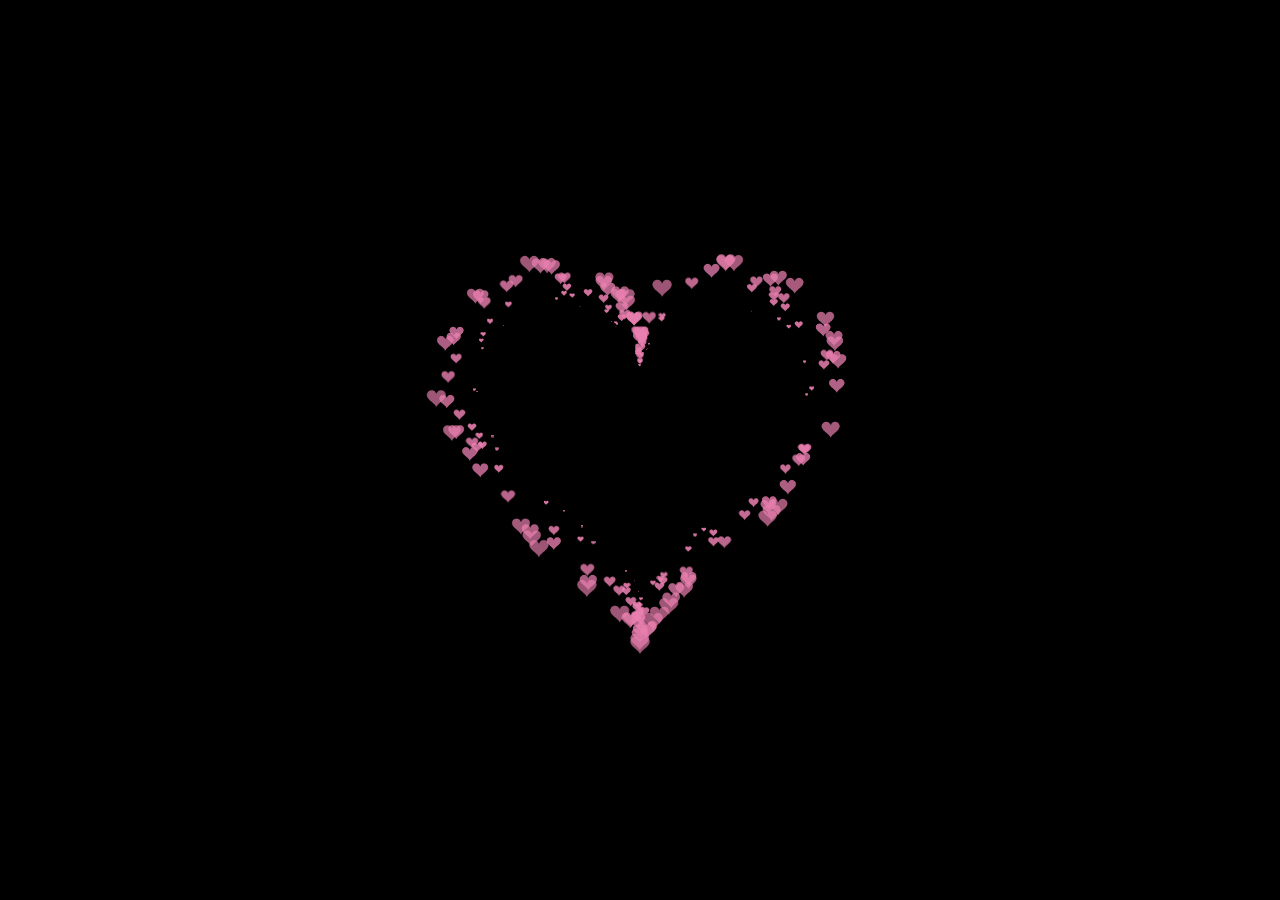
==== test.html @ ff58c864 "upload source code" ====
<!DOCTYPE HTML PUBLIC "-//W3C//DTD HTML 4.0 Transitional//EN">

<HTML>

 <HEAD>

  <TITLE> New Document </TITLE>

  <META NAME="Generator" CONTENT="EditPlus">

  <META NAME="Author" CONTENT="">

  <META NAME="Keywords" CONTENT="">

  <META NAME="Description" CONTENT="">

  <style>

  html, body {

  height: 100%;

  padding: 0;

  margin: 0;

  background: #000;

}

canvas {

  position: absolute;

  width: 100%;

  height: 100%;

}

  </style>

 </HEAD>


 <BODY>

  <canvas id="pinkboard"></canvas>

  <script>

  /*

 * Settings

 */

var settings = {

  particles: {

    length:   500, // maximum amount of particles

    duration:   2, // particle duration in sec

    velocity: 100, // particle velocity in pixels/sec

    effect: -0.75, // play with this for a nice effect

    size:      30, // particle size in pixels

  },

};


/*

 * RequestAnimationFrame polyfill by Erik Möller

 */

(function(){var b=0;var c=["ms","moz","webkit","o"];for(var a=0;a<c.length&&!window.requestAnimationFrame;++a){window.requestAnimationFrame=window[c[a]+"RequestAnimationFrame"];window.cancelAnimationFrame=window[c[a]+"CancelAnimationFrame"]||window[c[a]+"CancelRequestAnimationFrame"]}if(!window.requestAnimationFrame){window.requestAnimationFrame=function(h,e){var d=new Date().getTime();var f=Math.max(0,16-(d-b));var g=window.setTimeout(function(){h(d+f)},f);b=d+f;return g}}if(!window.cancelAnimationFrame){window.cancelAnimationFrame=function(d){clearTimeout(d)}}}());


/*

 * Point class

 */

var Point = (function() {

  function Point(x, y) {

    this.x = (typeof x !== 'undefined') ? x : 0;

    this.y = (typeof y !== 'undefined') ? y : 0;

  }

  Point.prototype.clone = function() {

    return new Point(this.x, this.y);

  };

  Point.prototype.length = function(length) {

    if (typeof length == 'undefined')

      return Math.sqrt(this.x * this.x + this.y * this.y);

    this.normalize();

    this.x *= length;

    this.y *= length;

    return this;

  };

  Point.prototype.normalize = function() {

    var length = this.length();

    this.x /= length;

    this.y /= length;

    return this;

  };

  return Point;

})();


/*

 * Particle class

 */

var Particle = (function() {

  function Particle() {

    this.position = new Point();

    this.velocity = new Point();

    this.acceleration = new Point();

    this.age = 0;

  }

  Particle.prototype.initialize = function(x, y, dx, dy) {

    this.position.x = x;

    this.position.y = y;

    this.velocity.x = dx;

    this.velocity.y = dy;

    this.acceleration.x = dx * settings.particles.effect;

    this.acceleration.y = dy * settings.particles.effect;

    this.age = 0;

  };

  Particle.prototype.update = function(deltaTime) {

    this.position.x += this.velocity.x * deltaTime;

    this.position.y += this.velocity.y * deltaTime;

    this.velocity.x += this.acceleration.x * deltaTime;

    this.velocity.y += this.acceleration.y * deltaTime;

    this.age += deltaTime;

  };

  Particle.prototype.draw = function(context, image) {

    function ease(t) {

      return (--t) * t * t + 1;

    }

    var size = image.width * ease(this.age / settings.particles.duration);

    context.globalAlpha = 1 - this.age / settings.particles.duration;

    context.drawImage(image, this.position.x - size / 2, this.position.y - size / 2, size, size);

  };

  return Particle;

})();


/*

 * ParticlePool class

 */

var ParticlePool = (function() {

  var particles,

      firstActive = 0,

      firstFree   = 0,

      duration    = settings.particles.duration;

 

  function ParticlePool(length) {

    // create and populate particle pool

    particles = new Array(length);

    for (var i = 0; i < particles.length; i++)

      particles[i] = new Particle();

  }

  ParticlePool.prototype.add = function(x, y, dx, dy) {

    particles[firstFree].initialize(x, y, dx, dy);

   

    // handle circular queue

    firstFree++;

    if (firstFree   == particles.length) firstFree   = 0;

    if (firstActive == firstFree       ) firstActive++;

    if (firstActive == particles.length) firstActive = 0;

  };

  ParticlePool.prototype.update = function(deltaTime) {

    var i;

   

    // update active particles

    if (firstActive < firstFree) {

      for (i = firstActive; i < firstFree; i++)

        particles[i].update(deltaTime);

    }

    if (firstFree < firstActive) {

      for (i = firstActive; i < particles.length; i++)

        particles[i].update(deltaTime);

      for (i = 0; i < firstFree; i++)

        particles[i].update(deltaTime);

    }

   

    // remove inactive particles

    while (particles[firstActive].age >= duration && firstActive != firstFree) {

      firstActive++;

      if (firstActive == particles.length) firstActive = 0;

    }

   

   

  };

  ParticlePool.prototype.draw = function(context, image) {

    // draw active particles

    if (firstActive < firstFree) {

      for (i = firstActive; i < firstFree; i++)

        particles[i].draw(context, image);

    }

    if (firstFree < firstActive) {

      for (i = firstActive; i < particles.length; i++)

        particles[i].draw(context, image);

      for (i = 0; i < firstFree; i++)

        particles[i].draw(context, image);

    }

  };

  return ParticlePool;

})();


/*

 * Putting it all together

 */

(function(canvas) {

  var context = canvas.getContext('2d'),

      particles = new ParticlePool(settings.particles.length),

      particleRate = settings.particles.length / settings.particles.duration, // particles/sec

      time;

 

  // get point on heart with -PI <= t <= PI

  function pointOnHeart(t) {

    return new Point(

      160 * Math.pow(Math.sin(t), 3),

      130 * Math.cos(t) - 50 * Math.cos(2 * t) - 20 * Math.cos(3 * t) - 10 * Math.cos(4 * t) + 25

    );

  }

 

  // creating the particle image using a dummy canvas

  var image = (function() {

    var canvas  = document.createElement('canvas'),

        context = canvas.getContext('2d');

    canvas.width  = settings.particles.size;

    canvas.height = settings.particles.size;

    // helper function to create the path

    function to(t) {

      var point = pointOnHeart(t);

      point.x = settings.particles.size / 2 + point.x * settings.particles.size / 350;

      point.y = settings.particles.size / 2 - point.y * settings.particles.size / 350;

      return point;

    }

    // create the path

    context.beginPath();

    var t = -Math.PI;

    var point = to(t);

    context.moveTo(point.x, point.y);

    while (t < Math.PI) {

      t += 0.01; // baby steps!

      point = to(t);

      context.lineTo(point.x, point.y);

    }

    context.closePath();

    // create the fill

    context.fillStyle = '#ea80b0';

    context.fill();

    // create the image

    var image = new Image();

    image.src = canvas.toDataURL();

    return image;

  })();

 

  // render that thing!

  function render() {

    // next animation frame

    requestAnimationFrame(render);

   

    // update time

    var newTime   = new Date().getTime() / 1000,

        deltaTime = newTime - (time || newTime);

    time = newTime;

   

    // clear canvas

    context.clearRect(0, 0, canvas.width, canvas.height);

   

    // create new particles

    var amount = particleRate * deltaTime;

    for (var i = 0; i < amount; i++) {

      var pos = pointOnHeart(Math.PI - 2 * Math.PI * Math.random());

      var dir = pos.clone().length(settings.particles.velocity);

      particles.add(canvas.width / 2 + pos.x, canvas.height / 2 - pos.y, dir.x, -dir.y);

    }

   

    // update and draw particles

    particles.update(deltaTime);

    particles.draw(context, image);

  }

 

  // handle (re-)sizing of the canvas

  function onResize() {

    canvas.width  = canvas.clientWidth;

    canvas.height = canvas.clientHeight;

  }

  window.onresize = onResize;

 

  // delay rendering bootstrap

  setTimeout(function() {

    onResize();

    render();

  }, 10);

})(document.getElementById('pinkboard'));

  </script>

 </BODY>

</HTML>
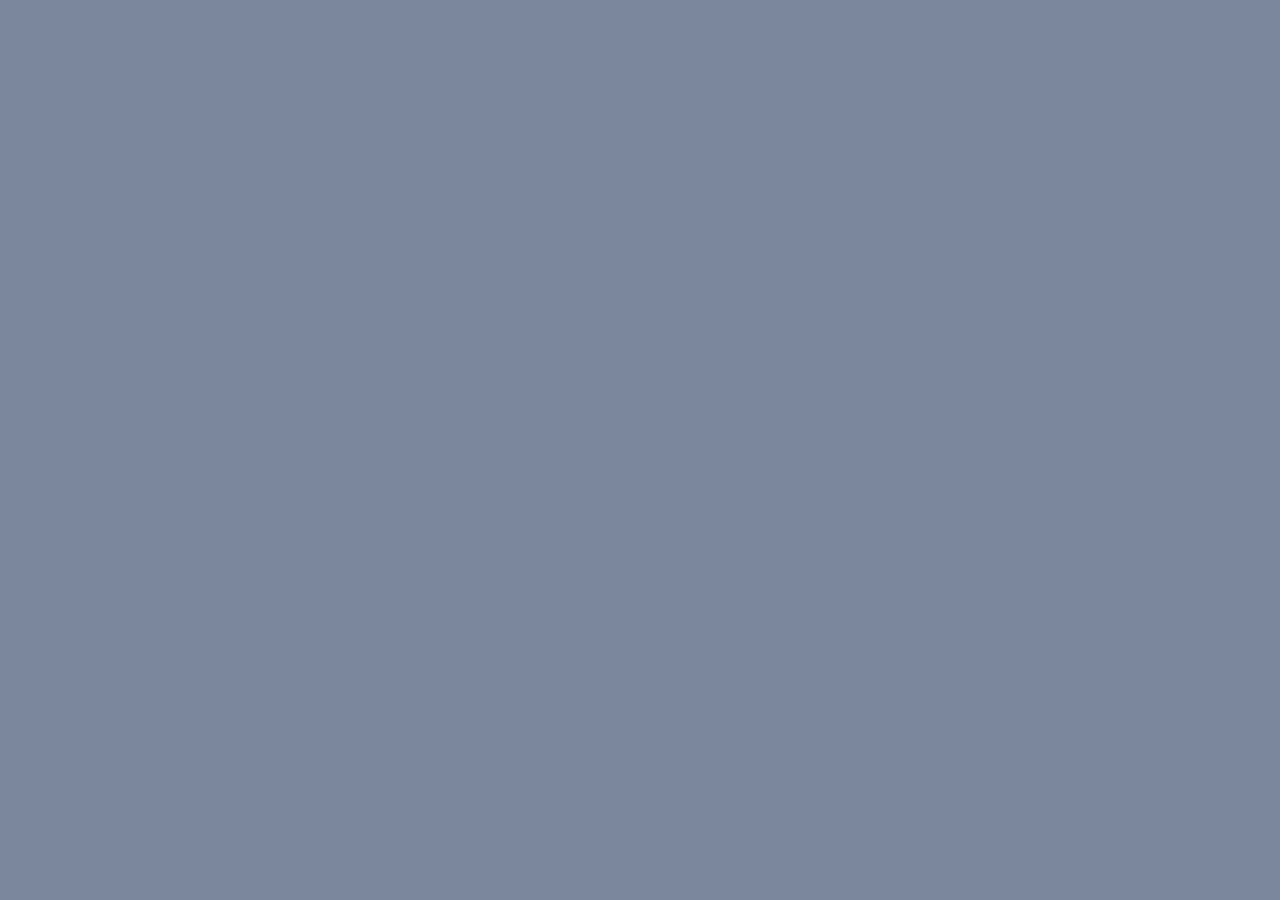
==== commit f5d145a3: "upload source code" ====
--- a/test.html
+++ b/test.html
@@ -1,524 +1,18 @@
-<!DOCTYPE HTML PUBLIC "-//W3C//DTD HTML 4.0 Transitional//EN">
-
-<HTML>
-
- <HEAD>
-
-  <TITLE> New Document </TITLE>
-
-  <META NAME="Generator" CONTENT="EditPlus">
-
-  <META NAME="Author" CONTENT="">
-
-  <META NAME="Keywords" CONTENT="">
-
-  <META NAME="Description" CONTENT="">
-
-  <style>
-
-  html, body {
-
-  height: 100%;
-
-  padding: 0;
-
-  margin: 0;
-
-  background: #000;
-
-}
-
-canvas {
-
-  position: absolute;
-
-  width: 100%;
-
-  height: 100%;
-
-}
-
-  </style>
-
- </HEAD>
-
-
- <BODY>
-
-  <canvas id="pinkboard"></canvas>
-
-  <script>
-
-  /*
-
- * Settings
-
- */
-
-var settings = {
-
-  particles: {
-
-    length:   500, // maximum amount of particles
-
-    duration:   2, // particle duration in sec
-
-    velocity: 100, // particle velocity in pixels/sec
-
-    effect: -0.75, // play with this for a nice effect
-
-    size:      30, // particle size in pixels
-
-  },
-
-};
-
-
-/*
-
- * RequestAnimationFrame polyfill by Erik Möller
-
- */
-
-(function(){var b=0;var c=["ms","moz","webkit","o"];for(var a=0;a<c.length&&!window.requestAnimationFrame;++a){window.requestAnimationFrame=window[c[a]+"RequestAnimationFrame"];window.cancelAnimationFrame=window[c[a]+"CancelAnimationFrame"]||window[c[a]+"CancelRequestAnimationFrame"]}if(!window.requestAnimationFrame){window.requestAnimationFrame=function(h,e){var d=new Date().getTime();var f=Math.max(0,16-(d-b));var g=window.setTimeout(function(){h(d+f)},f);b=d+f;return g}}if(!window.cancelAnimationFrame){window.cancelAnimationFrame=function(d){clearTimeout(d)}}}());
-
-
-/*
-
- * Point class
-
- */
-
-var Point = (function() {
-
-  function Point(x, y) {
-
-    this.x = (typeof x !== 'undefined') ? x : 0;
-
-    this.y = (typeof y !== 'undefined') ? y : 0;
-
-  }
-
-  Point.prototype.clone = function() {
-
-    return new Point(this.x, this.y);
-
-  };
-
-  Point.prototype.length = function(length) {
-
-    if (typeof length == 'undefined')
-
-      return Math.sqrt(this.x * this.x + this.y * this.y);
-
-    this.normalize();
-
-    this.x *= length;
-
-    this.y *= length;
-
-    return this;
-
-  };
-
-  Point.prototype.normalize = function() {
-
-    var length = this.length();
-
-    this.x /= length;
-
-    this.y /= length;
-
-    return this;
-
-  };
-
-  return Point;
-
-})();
-
-
-/*
-
- * Particle class
-
- */
-
-var Particle = (function() {
-
-  function Particle() {
-
-    this.position = new Point();
-
-    this.velocity = new Point();
-
-    this.acceleration = new Point();
-
-    this.age = 0;
-
-  }
-
-  Particle.prototype.initialize = function(x, y, dx, dy) {
-
-    this.position.x = x;
-
-    this.position.y = y;
-
-    this.velocity.x = dx;
-
-    this.velocity.y = dy;
-
-    this.acceleration.x = dx * settings.particles.effect;
-
-    this.acceleration.y = dy * settings.particles.effect;
-
-    this.age = 0;
-
-  };
-
-  Particle.prototype.update = function(deltaTime) {
-
-    this.position.x += this.velocity.x * deltaTime;
-
-    this.position.y += this.velocity.y * deltaTime;
-
-    this.velocity.x += this.acceleration.x * deltaTime;
-
-    this.velocity.y += this.acceleration.y * deltaTime;
-
-    this.age += deltaTime;
-
-  };
-
-  Particle.prototype.draw = function(context, image) {
-
-    function ease(t) {
-
-      return (--t) * t * t + 1;
-
-    }
-
-    var size = image.width * ease(this.age / settings.particles.duration);
-
-    context.globalAlpha = 1 - this.age / settings.particles.duration;
-
-    context.drawImage(image, this.position.x - size / 2, this.position.y - size / 2, size, size);
-
-  };
-
-  return Particle;
-
-})();
-
-
-/*
-
- * ParticlePool class
-
- */
-
-var ParticlePool = (function() {
-
-  var particles,
-
-      firstActive = 0,
-
-      firstFree   = 0,
-
-      duration    = settings.particles.duration;
-
- 
-
-  function ParticlePool(length) {
-
-    // create and populate particle pool
-
-    particles = new Array(length);
-
-    for (var i = 0; i < particles.length; i++)
-
-      particles[i] = new Particle();
-
-  }
-
-  ParticlePool.prototype.add = function(x, y, dx, dy) {
-
-    particles[firstFree].initialize(x, y, dx, dy);
-
-   
-
-    // handle circular queue
-
-    firstFree++;
-
-    if (firstFree   == particles.length) firstFree   = 0;
-
-    if (firstActive == firstFree       ) firstActive++;
-
-    if (firstActive == particles.length) firstActive = 0;
-
-  };
-
-  ParticlePool.prototype.update = function(deltaTime) {
-
-    var i;
-
-   
-
-    // update active particles
-
-    if (firstActive < firstFree) {
-
-      for (i = firstActive; i < firstFree; i++)
-
-        particles[i].update(deltaTime);
-
-    }
-
-    if (firstFree < firstActive) {
-
-      for (i = firstActive; i < particles.length; i++)
-
-        particles[i].update(deltaTime);
-
-      for (i = 0; i < firstFree; i++)
-
-        particles[i].update(deltaTime);
-
-    }
-
-   
-
-    // remove inactive particles
-
-    while (particles[firstActive].age >= duration && firstActive != firstFree) {
-
-      firstActive++;
-
-      if (firstActive == particles.length) firstActive = 0;
-
-    }
-
-   
-
-   
-
-  };
-
-  ParticlePool.prototype.draw = function(context, image) {
-
-    // draw active particles
-
-    if (firstActive < firstFree) {
-
-      for (i = firstActive; i < firstFree; i++)
-
-        particles[i].draw(context, image);
-
-    }
-
-    if (firstFree < firstActive) {
-
-      for (i = firstActive; i < particles.length; i++)
-
-        particles[i].draw(context, image);
-
-      for (i = 0; i < firstFree; i++)
-
-        particles[i].draw(context, image);
-
-    }
-
-  };
-
-  return ParticlePool;
-
-})();
-
-
-/*
-
- * Putting it all together
-
- */
-
-(function(canvas) {
-
-  var context = canvas.getContext('2d'),
-
-      particles = new ParticlePool(settings.particles.length),
-
-      particleRate = settings.particles.length / settings.particles.duration, // particles/sec
-
-      time;
-
- 
-
-  // get point on heart with -PI <= t <= PI
-
-  function pointOnHeart(t) {
-
-    return new Point(
-
-      160 * Math.pow(Math.sin(t), 3),
-
-      130 * Math.cos(t) - 50 * Math.cos(2 * t) - 20 * Math.cos(3 * t) - 10 * Math.cos(4 * t) + 25
-
-    );
-
-  }
-
- 
-
-  // creating the particle image using a dummy canvas
-
-  var image = (function() {
-
-    var canvas  = document.createElement('canvas'),
-
-        context = canvas.getContext('2d');
-
-    canvas.width  = settings.particles.size;
-
-    canvas.height = settings.particles.size;
-
-    // helper function to create the path
-
-    function to(t) {
-
-      var point = pointOnHeart(t);
-
-      point.x = settings.particles.size / 2 + point.x * settings.particles.size / 350;
-
-      point.y = settings.particles.size / 2 - point.y * settings.particles.size / 350;
-
-      return point;
-
-    }
-
-    // create the path
-
-    context.beginPath();
-
-    var t = -Math.PI;
-
-    var point = to(t);
-
-    context.moveTo(point.x, point.y);
-
-    while (t < Math.PI) {
-
-      t += 0.01; // baby steps!
-
-      point = to(t);
-
-      context.lineTo(point.x, point.y);
-
-    }
-
-    context.closePath();
-
-    // create the fill
-
-    context.fillStyle = '#ea80b0';
-
-    context.fill();
-
-    // create the image
-
-    var image = new Image();
-
-    image.src = canvas.toDataURL();
-
-    return image;
-
-  })();
-
- 
-
-  // render that thing!
-
-  function render() {
-
-    // next animation frame
-
-    requestAnimationFrame(render);
-
-   
-
-    // update time
-
-    var newTime   = new Date().getTime() / 1000,
-
-        deltaTime = newTime - (time || newTime);
-
-    time = newTime;
-
-   
-
-    // clear canvas
-
-    context.clearRect(0, 0, canvas.width, canvas.height);
-
-   
-
-    // create new particles
-
-    var amount = particleRate * deltaTime;
-
-    for (var i = 0; i < amount; i++) {
-
-      var pos = pointOnHeart(Math.PI - 2 * Math.PI * Math.random());
-
-      var dir = pos.clone().length(settings.particles.velocity);
-
-      particles.add(canvas.width / 2 + pos.x, canvas.height / 2 - pos.y, dir.x, -dir.y);
-
-    }
-
-   
-
-    // update and draw particles
-
-    particles.update(deltaTime);
-
-    particles.draw(context, image);
-
-  }
-
- 
-
-  // handle (re-)sizing of the canvas
-
-  function onResize() {
-
-    canvas.width  = canvas.clientWidth;
-
-    canvas.height = canvas.clientHeight;
-
-  }
-
-  window.onresize = onResize;
-
- 
-
-  // delay rendering bootstrap
-
-  setTimeout(function() {
-
-    onResize();
-
-    render();
-
-  }, 10);
-
-})(document.getElementById('pinkboard'));
-
-  </script>
-
- </BODY>
-
-</HTML>
-
-
-
+<!DOCTYPE html>
+<html lang="en">
+    <head>
+        <title></title>
+        <meta charset="UTF-8">
+        <meta name="viewport" content="width=device-width, initial-scale=1">
+        <link href="css/style.css" rel="stylesheet">
+        <link rel="stylesheet" href="test.css">
+        <link rel="preconnect" href="https://fonts.googleapis.com">
+        <link rel="preconnect" href="https://fonts.gstatic.com" crossorigin>
+        <link href="https://fonts.googleapis.com/css2?family=Anton&family=Fasthand&family=Kanit:wght@500&family=Pacifico&family=Poppins&family=Trispace&display=swap" rel="stylesheet">
+    </head>
+    <body>
+        <div class="container">
+            <img src="" alt="">
+        </div>
+    </body>
+</html>--- a/test.css
+++ b/test.css
@@ -0,0 +1,9 @@
+*{
+    margin: 0;
+    box-sizing: border-box;
+}
+body{
+    width: 1440px;
+    background: hsl(220, 15%, 55%);
+    font-family: 'Outfit', sans-serif;
+}
